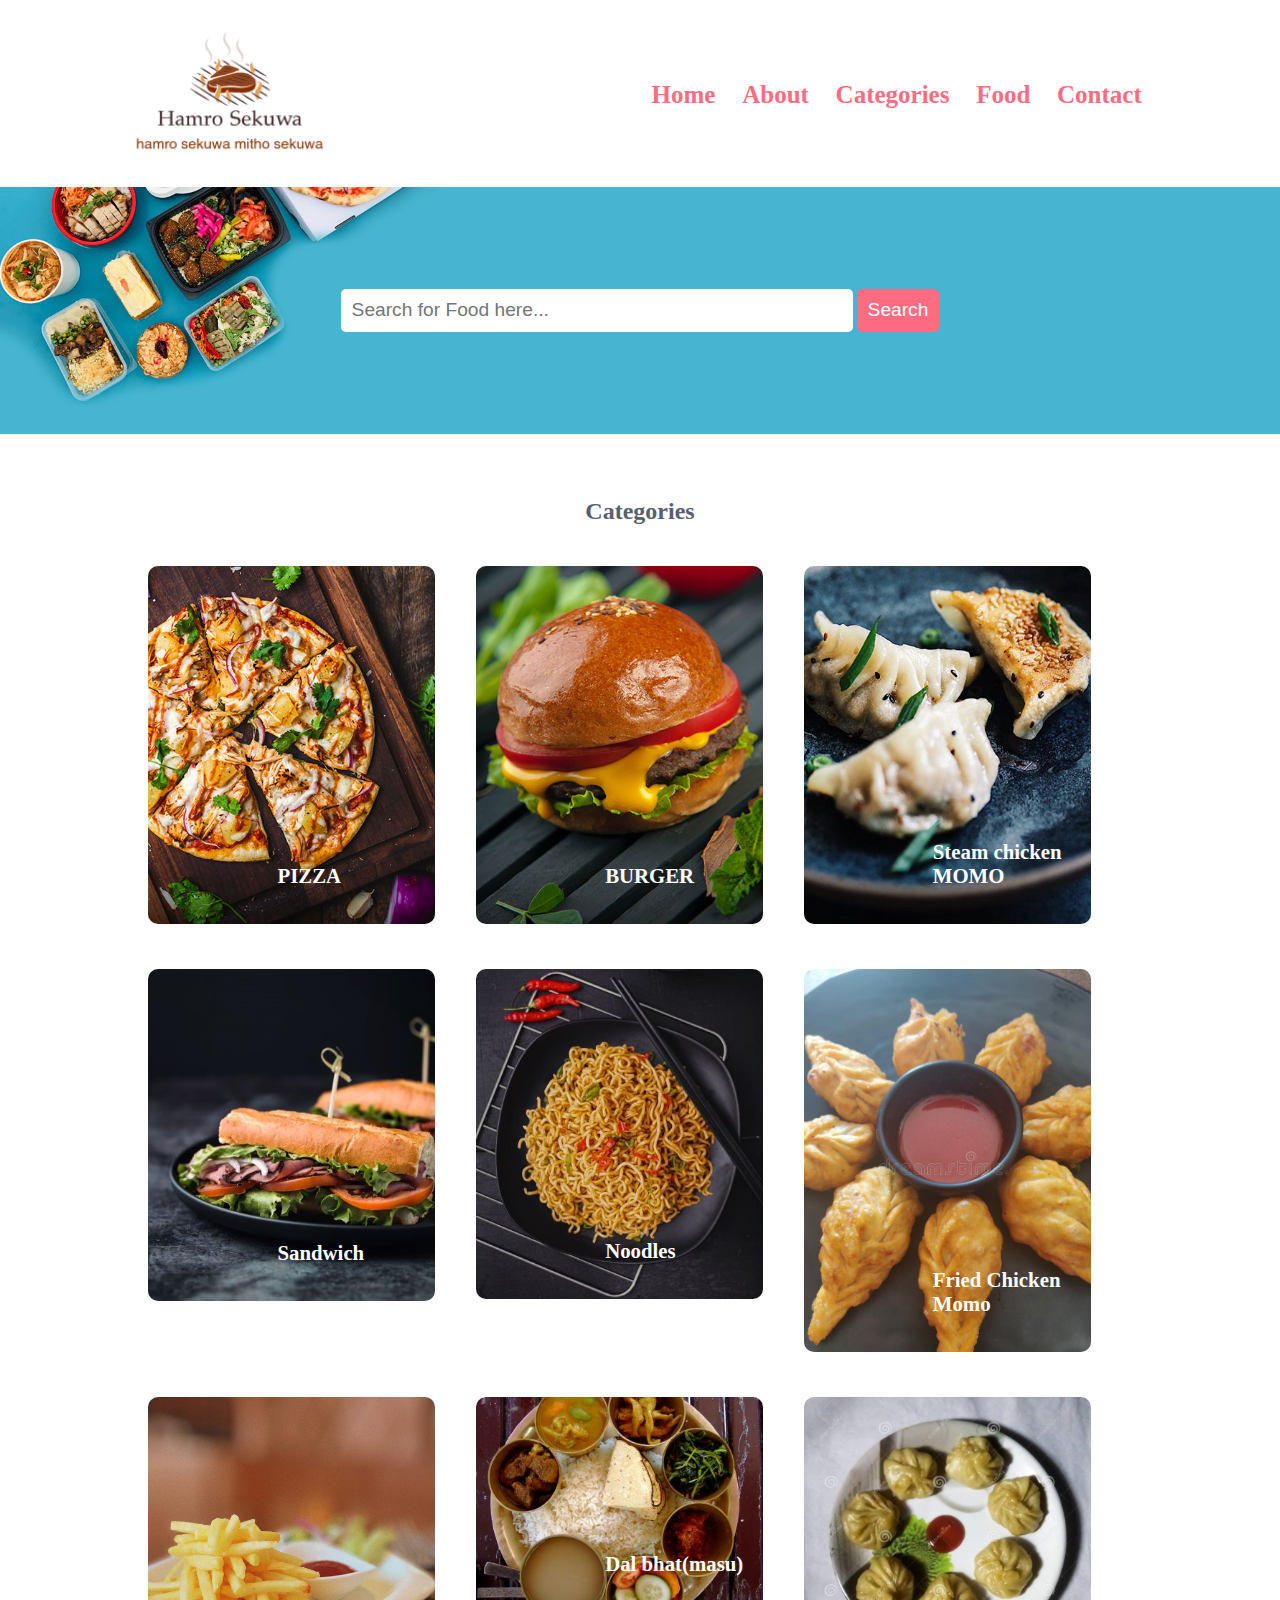
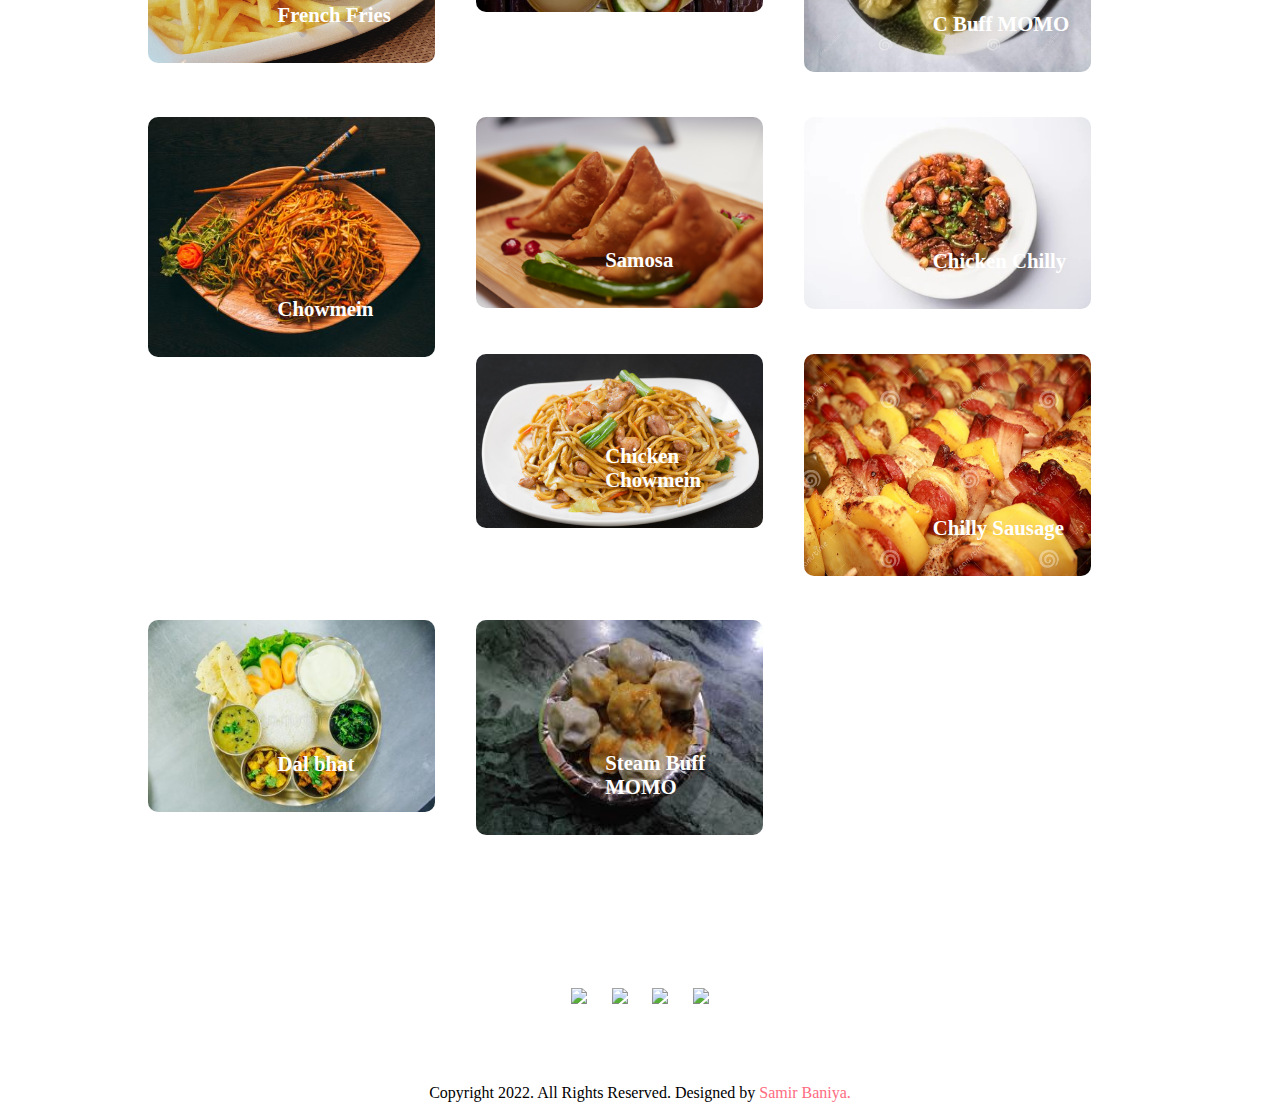
==== Categories.html @ fc998d1d "categories" ====
<!DOCTYPE html>
<html lang="en">

<head>
    <meta charset="UTF-8">
    <meta http-equiv="X-UA-Compatible" content="IE=edge">
    <meta name="viewport" content="width=device-width, initial-scale=1.0">

    <link rel="stylesheet" href="css/style.css">
    <title>Hamro Sekuwa</title>
</head>

<body>
    <!--NavBarSection Begins Here-->
    <section class="navbar">
        <div class="container">
            <div class="logo">
                <img src="images/HamroSekuwaLogo1.png" alt="HamroSekuwalogo" class="img-responsive">
            </div>
            <div class="menu text-right">
                <ul>
                    <li><a href="index.html">Home</a></li>
                    <li><a href="#">About</a></li>
                    <li><a href="Categories.html">Categories</a></li>
                    <li><a href="Food.html">Food</a></li>
                    <li><a href="Contact.html">Contact</a></li>
                </ul>
            </div>
            <div class="clearfix"></div>
        </div>
    </section>
    <!--NavBarSection Ends Here-->

    <!--Search Bar Begins Here-->
    <section class="search text-center">
        <div class="container">
            <form>
                <input type="search" name="search" id="search" placeholder="Search for Food here...">
                <input type="button" value="Search" class="btn btn-primary">
            </form>
        </div>
    </section>
    <!--Search Ends Here-->

    <!--Categories Begins Here-->
    <section class="categories">
        <div class="container">
            <h2 class="text-center">Categories</h2>

            <div class="card float-container">
                <img src="images/pizza.jpg" alt="pizza" class="img-responsive img-rounded">
                <h3 class="float-text text-white">PIZZA</h3>
            </div>

            <div class="card float-container">
                <img src="images/burger.jpg" alt="burger" class="img-responsive img-rounded">
                <h3 class="float-text text-white">BURGER</h3>
            </div>

            <div class="card float-container">
                <img src="images/momo.jpg" alt="Steam chicken MOMO" class="img-responsive img-rounded">
                <h3 class="float-text text-white">Steam chicken MOMO</h3>
            </div>

            <div class="card float-container">
                <img src="images/sandwich.jpg" alt="Sandwitch" class="img-responsive img-rounded">
                <h3 class="float-text text-white">Sandwich</h3>
            </div>

            <div class="card float-container">
                <img src="images/noodles.jpg" alt="Noodles" class="img-responsive img-rounded">
                <h3 class="float-text text-white">Noodles</h3>
            </div>

            <div class="card float-container">
                <img src="images/fried chicken momo.jpg" alt="Fried Chicken Momo" class="img-responsive img-rounded">
                <h3 class="float-text text-white">Fried Chicken Momo</h3>
            </div>

            <div class="card float-container">
                <img src="images/french fries.jpg" alt="French Fries" class="img-responsive img-rounded">
                <h3 class="float-text text-white">French Fries</h3>
            </div>

            <div class="card float-container">
                <img src="images/dal bhat masu.jpg" alt="Dal bhat(masu)" class="img-responsive img-rounded">
                <h3 class="float-text text-white">Dal bhat(masu)</h3>
            </div>

            <div class="card float-container">
                <img src="images/buff momo.jpg" alt="C Buff MOMO" class="img-responsive img-rounded">
                <h3 class="float-text text-white">C Buff MOMO</h3>
            </div>

            <div class="card float-container">
                <img src="images/chowmein.jpg" alt="Chowmein" class="img-responsive img-rounded">
                <h3 class="float-text text-white">Chowmein</h3>
            </div>

            <div class="card float-container">
                <img src="images/samosa.jpg" alt="Samosa" class="img-responsive img-rounded">
                <h3 class="float-text text-white">Samosa</h3>
            </div>

            <div class="card float-container">
                <img src="images/chicken chilly.jpg" alt="Chicken Chilly" class="img-responsive img-rounded">
                <h3 class="float-text text-white">Chicken Chilly</h3>
            </div>

            <div class="card float-container">
                <img src="images/chickenChowmein.jpg" alt="Chicken Chwmein<" class="img-responsive img-rounded">
                <h3 class="float-text text-white">Chicken Chowmein</h3>
            </div>

            <div class="card float-container">
                <img src="images/chillySausage.jpg" alt="Chilly Sausage" class="img-responsive img-rounded">
                <h3 class="float-text text-white">Chilly Sausage</h3>
            </div>

            <div class="card float-container">
                <img src="images/dal bhat.jpg" alt="Dal bhat" class="img-responsive img-rounded">
                <h3 class="float-text text-white">Dal bhat</h3>
            </div>

            <div class="card float-container">
                <img src="images/sbuffmomo.jpg" alt="Steam Buff MOMO" class="img-responsive img-rounded">
                <h3 class="float-text text-white">Steam Buff MOMO</h3>
            </div>

            <div class="clearfix"></div>
        </div>
    </section>
    <!--Categories Ends Here-->

    <!--Social Begins Here-->
    <section class="social text-center">
        <div class="container">
            <ul>
                <li>
                    <a href="#" target=" _blank">
                        <img src="https://img.icons8.com/fluency/48/000000/facebook-new.png"/>
                    </a>
                </li>
                <li>
                    <a href="#" target=" _blank">
                        <img src="https://img.icons8.com/fluency/48/000000/youtube-play.png"/>
                    </a>
                </li>
                <li> 
                    <a href="#" target=" _blank">
                        <img src="https://img.icons8.com/fluency/48/000000/twitter.png"/>
                    </a>
                </li>
                <li>
                    <a href="#" target=" _blank">
                        <img src="https://img.icons8.com/fluency/48/000000/instagram-new.png"/>
                    </a>
                </li>
            </ul>
        </div>
    </section>
    <!--Social Ends Here-->

    <!--Footer Begins Here-->
    <section class="footer text-center">
        <div class="container">
            <p>Copyright 2022. All Rights Reserved.
                Designed by <a href="https://www.facebook.com/samir.baniya.104" target=" _blank">Samir Baniya.</a>
            </p>
        </div>
    </section>
    <!--Footer Ends Here-->

</body>

</html>
---- css/style.css ----
/*
Author : Samir Baniya
Contact : samirbaniya500@gmail.com

/*CSS for All*/
.container {
    width: 80%;
    margin: 0 auto;
    padding: 1%;
}

* {
    margin: 0 0;
    padding: 0 0;
}

.img-responsive {
    width: 100%;
}

.img-rounded{
    border-radius: 10px;
}

.text-right {
    text-align: right;
}

.text-left {
    text-align: left;
}

.text-center {
    text-align: center;
}

.text-white{
    color: white;
}
a {
    text-decoration: none;
    color: #ff6b81;
}
a:hover {
    color: #ff4757;
}
.clearfix {
    clear: both;
    float: none;
}

.btn{
    font-size: 1.2rem;
    border: none;
    padding: 1%;
    border-radius: 5px;
}
.btn-primary{
    color: white;
    background-color: #ff6b81;
}
.btn-primary:hover{
    color: white;
}

h2{
    color: #57606f;
    margin-bottom: 2%;
}
h3{
    font-size: 1.3rem;
}

/*CSS for navbar*/
.logo {
    width: 20%;
    float: left;
}

.menu{
    margin-top: 68px;
    font-size: 25px;
}
.menu ul {
    list-style-type: none;
}

.menu ul li {
    display: inline;
    padding: 0 1%;
    font-weight: bold;
}
/*CSS ofor navbar*/

/* css for search bar  */
.search{
    background-image: url(../images/bg.jpg);
    background-size: cover ;
    background-repeat: no-repeat;
    padding: 7% 0;
    background-position: center;
}

.search input[type=search]{
width: 50%;
border: none;
font-size: 1.2rem;
border-radius: 5px;
padding: 1%;
}

.categories{
padding:4% 0;
}
.card{
    width: 28%;
    margin:2%;
    float: left;
}

.float-container{
    position: relative;
}
.float-text{
    position: absolute;
    left: 45%;
    bottom: 40px;
}

/* CSS for food menu */
.food-menu{
    padding: 4% 0;
    background: whitesmoke;
}
.box{
    width: 43%;
    float: left;
    padding: 2%;
    margin: 1%;
    background: white;
    border-radius: 10px;
}
.box-img{
    width: 20%;
    float: left;
}
.box-desc{
    width: 70%;
    float: left;
    margin: 2%;
}
.item-price{
    font-size: 1.3rem;
    padding: 1% 0;
}
.item-desc{
    font-size: 1rem;
    padding: 1%;
    color: gray;
    padding-bottom: 1%;
}
.social{
    padding: 4% 0;
}
.social ul{
    list-style: none;
}
.social ul li{
    display: inline;
    padding: 0 1%;
}

/* Responsive or Mobile Devices */
@media screen and (max-width: 728px) {
    .logo{
        width: 80%;
        float: none;
        padding: 1% 0;
    }
    .menu{
        width: 90%;
        font-size: 1rem;
        float: none;
        text-align: center!important;
        font-weight: unset;
    }
    .search{
        padding: 10% 0;
    }
    .search input[type=search]{
        width: 90%;
        padding: 2% 0;
        margin: 4% 0;
        font-size: 1rem;
        line-height: 10px;
    }
    .btn{
        width: 90%;
    }
    .categories{
        padding: 10% 0;
    }
    .card{
        width: 90%;
        padding: 0 5%;
    }
    .float-text{
        left: 40%;
    }
    .food-menu{
        padding: 10% 0;
    }
}
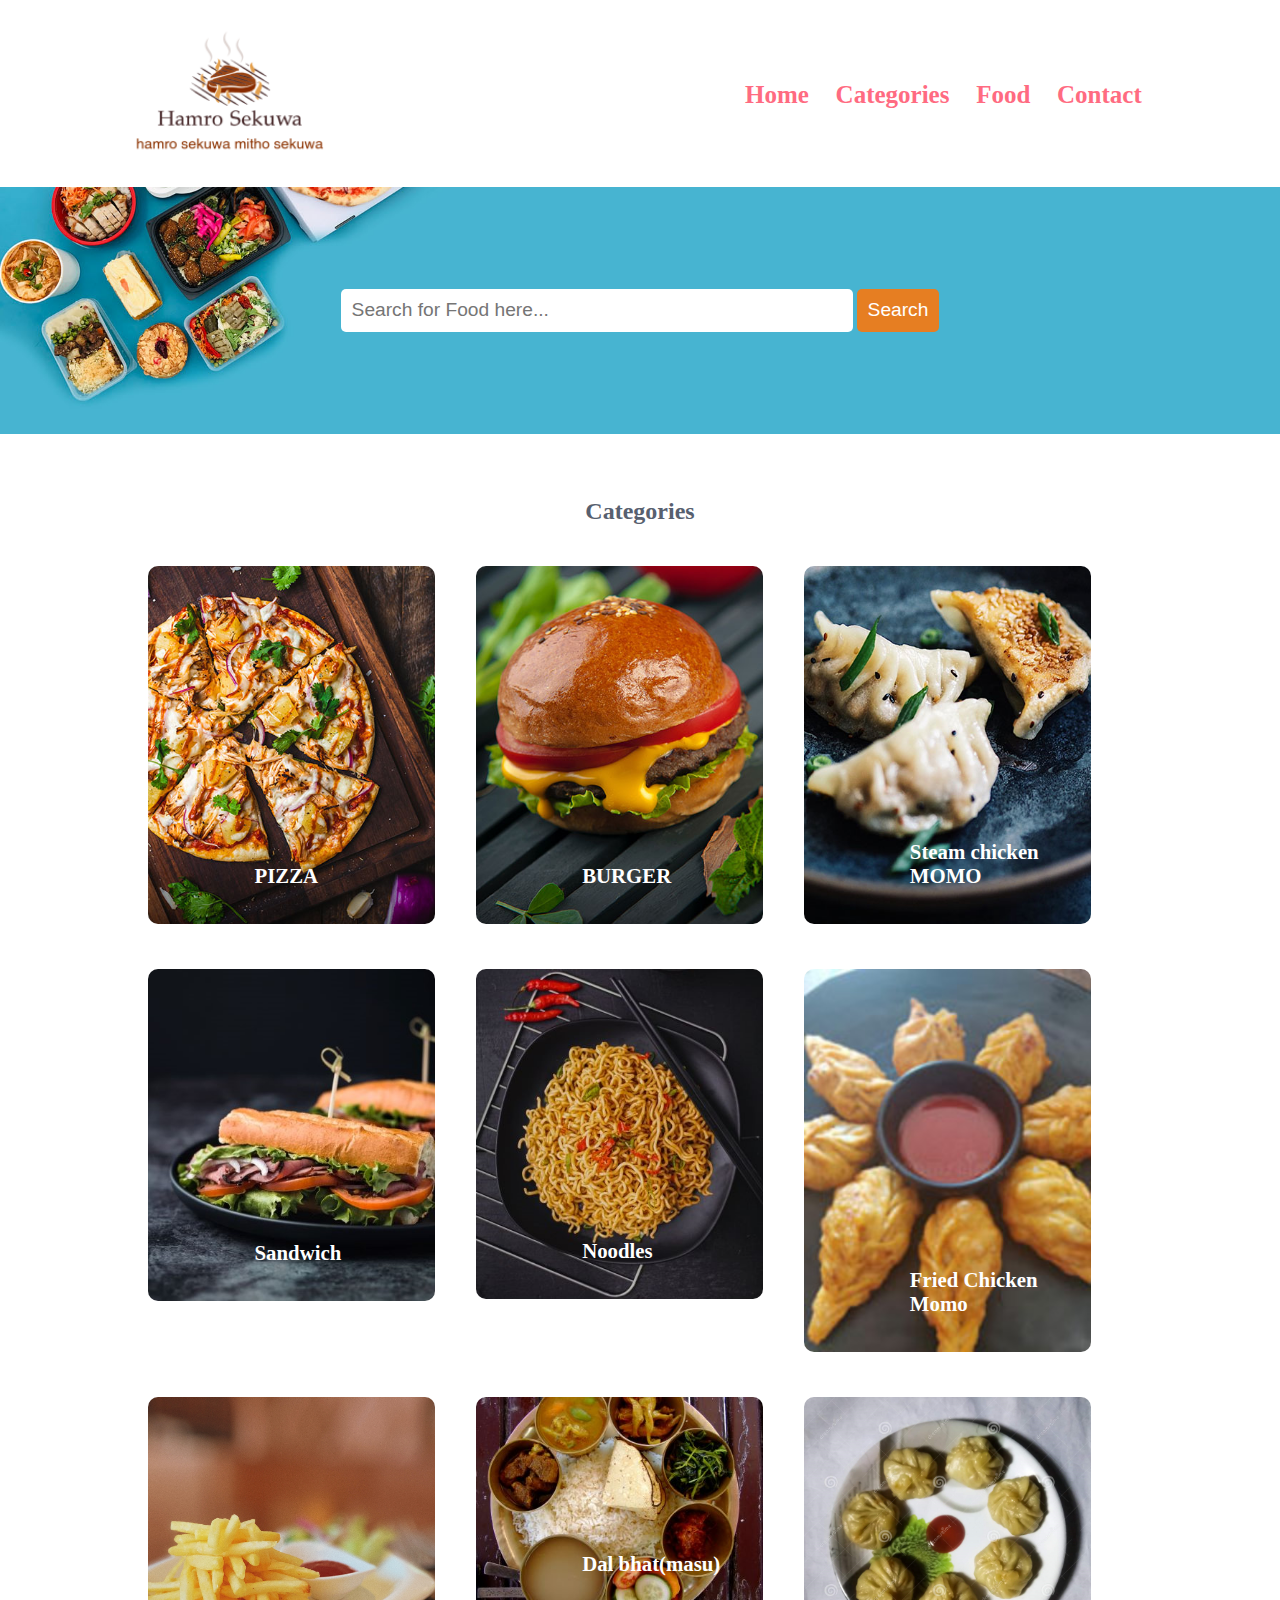
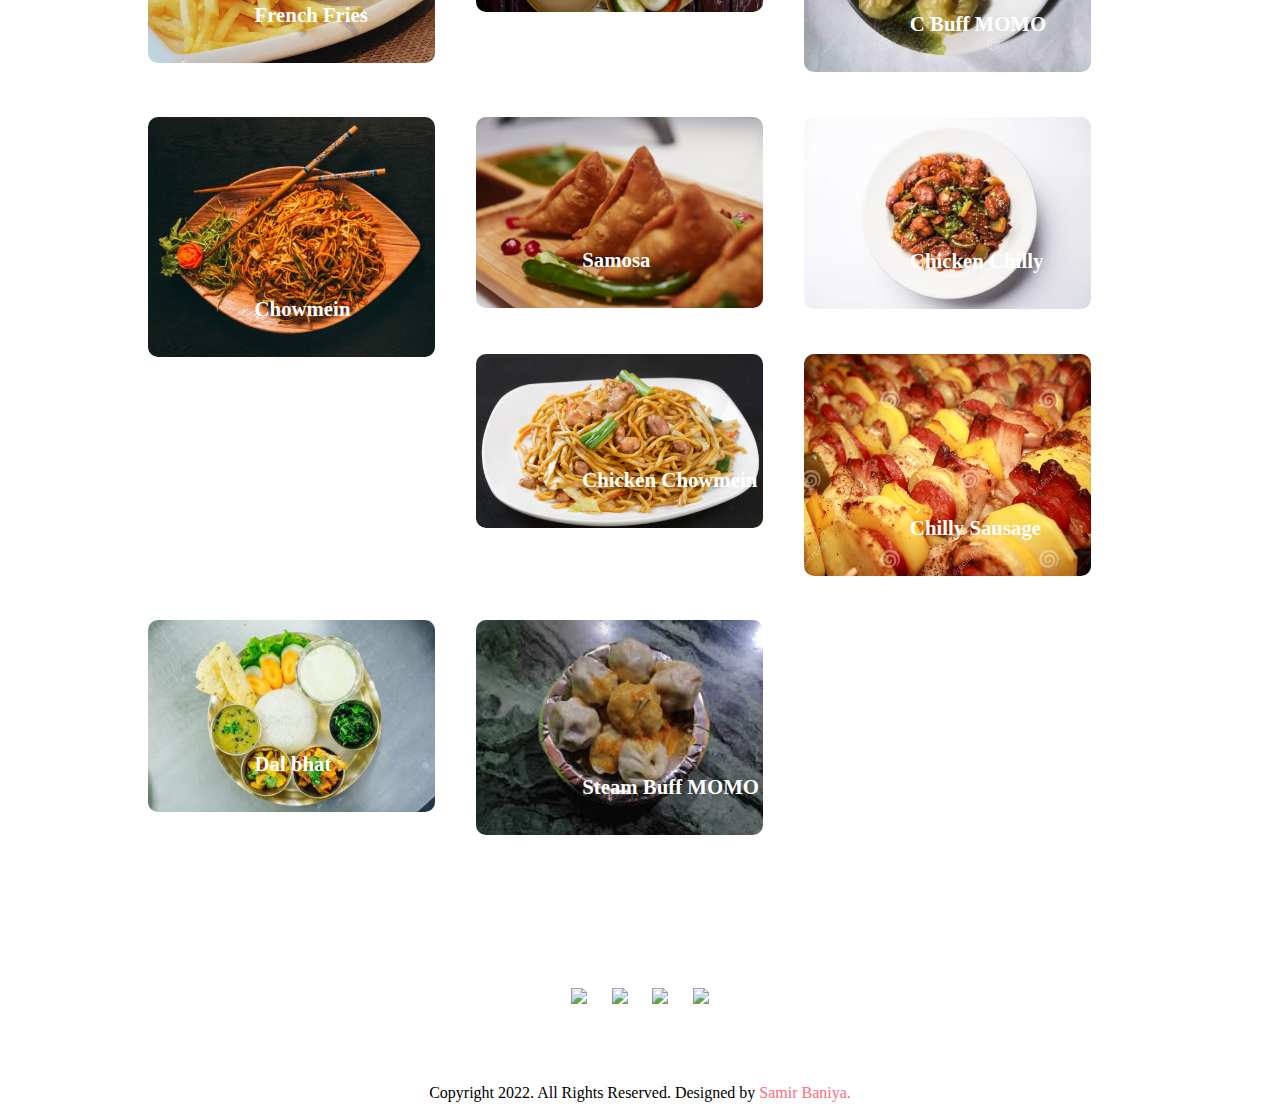
==== commit 885918ea: "added contact" ====
--- a/Categories.html
+++ b/Categories.html
@@ -7,7 +7,7 @@
     <meta name="viewport" content="width=device-width, initial-scale=1.0">
 
     <link rel="stylesheet" href="css/style.css">
-    <title>Hamro Sekuwa</title>
+    <title>Hamro Sekuwa/catagories</title>
 </head>
 
 <body>
@@ -20,7 +20,6 @@
             <div class="menu text-right">
                 <ul>
                     <li><a href="index.html">Home</a></li>
-                    <li><a href="#">About</a></li>
                     <li><a href="Categories.html">Categories</a></li>
                     <li><a href="Food.html">Food</a></li>
                     <li><a href="Contact.html">Contact</a></li>
@@ -73,7 +72,7 @@
             </div>
 
             <div class="card float-container">
-                <img src="images/fried chicken momo.jpg" alt="Fried Chicken Momo" class="img-responsive img-rounded">
+                <img src="images/1fried chicken momo.jpg" alt="Fried Chicken Momo" class="img-responsive img-rounded">
                 <h3 class="float-text text-white">Fried Chicken Momo</h3>
             </div>
 
@@ -137,23 +136,23 @@
         <div class="container">
             <ul>
                 <li>
-                    <a href="#" target=" _blank">
-                        <img src="https://img.icons8.com/fluency/48/000000/facebook-new.png"/>
+                    <a href="https://www.facebook.com/samir.baniya.104" target=" _blank">
+                        <img class="fb-img" src="https://img.icons8.com/fluency/48/000000/facebook-new.png"/>
                     </a>
                 </li>
                 <li>
-                    <a href="#" target=" _blank">
-                        <img src="https://img.icons8.com/fluency/48/000000/youtube-play.png"/>
+                    <a href="https://www.youtube.com/channel/UCOavj2A6g98P4t_ImSCI_5Q" target=" _blank">
+                        <img class="yt-img" src="https://img.icons8.com/fluency/48/000000/youtube-play.png"/>
                     </a>
                 </li>
                 <li> 
-                    <a href="#" target=" _blank">
-                        <img src="https://img.icons8.com/fluency/48/000000/twitter.png"/>
+                    <a href="#">
+                        <img class="twit-img" src="https://img.icons8.com/fluency/48/000000/twitter.png"/>
                     </a>
                 </li>
                 <li>
-                    <a href="#" target=" _blank">
-                        <img src="https://img.icons8.com/fluency/48/000000/instagram-new.png"/>
+                    <a href="https://www.instagram.com/samir_baniya_/" target=" _blank">
+                        <img class="insta-img" src="https://img.icons8.com/fluency/48/000000/instagram-new.png"/>
                     </a>
                 </li>
             </ul>
--- a/css/style.css
+++ b/css/style.css
@@ -57,10 +57,11 @@
 }
 .btn-primary{
     color: white;
-    background-color: #ff6b81;
+    background-color: #e67e22;
 }
 .btn-primary:hover{
     color: white;
+    background-color: #d35400;
 }
 
 h2{
@@ -116,6 +117,10 @@
     width: 28%;
     margin:2%;
     float: left;
+    transition: 0.8s;
+}
+.card:hover{
+    transform: scale(1.08);
 }
 
 .float-container{
@@ -123,7 +128,7 @@
 }
 .float-text{
     position: absolute;
-    left: 45%;
+    left: 37%;
     bottom: 40px;
 }
 
@@ -139,6 +144,12 @@
     margin: 1%;
     background: white;
     border-radius: 10px;
+    box-shadow: 0 4px 8px 0 rgba(0, 0, 0, 0.2), 0 6px 20px 0 rgba(0, 0, 0, 0.19);
+}
+
+.box:hover{
+    transition: 1s;
+    transform: scale(1.05);
 }
 .box-img{
     width: 20%;
@@ -163,11 +174,63 @@
     padding: 4% 0;
 }
 .social ul{
-    list-style: none;
+    list-style-type: none;
 }
 .social ul li{
     display: inline;
     padding: 0 1%;
+}
+
+
+.fb-img:hover{
+    background-color: #0680dd;
+    border-radius: 10px;
+}
+
+.yt-img:hover{
+    background-color: #ea2f3e;
+    border-radius: 5px;
+}
+
+.twit-img:hover{
+    background-color: rgb(131 202 245 / 1);
+    border-radius: 10px;
+}
+
+.insta-img:hover{
+    background-color: #ea496a;
+    border-radius: 10px;
+}
+.contact-heading{
+    padding:3% 0;
+}
+.form-horizontal{
+    width: 60%;
+    margin: 4% auto;
+    padding: 1%;
+    background-color: whitesmoke;
+    box-shadow: 0 4px 8px 0 rgba(0, 0, 0, 0.2), 0 6px 20px 0 rgba(0, 0, 0, 0.19);
+}
+
+.form-horizontal label{
+    width: 100%;
+    padding: 10% 0;
+    margin: 14% 0;
+    font-size: 1.2rem;
+    font-weight: bold;
+}
+.form-control{
+    border: none;
+    width: 98%;
+    font-size: 1.5rem;
+    border-radius: 5px;
+    padding: 1%;
+    margin: 1% auto;
+}
+.form-horizontal button{
+    width: 50%;
+    margin-left: 26%;
+    margin-top: 2%;
 }
 
 /* Responsive or Mobile Devices */
@@ -176,14 +239,24 @@
         width: 80%;
         float: none;
         padding: 1% 0;
+        left: 40%;
     }
     .menu{
-        width: 90%;
+        width: 100%;
         font-size: 1rem;
         float: none;
         text-align: center!important;
         font-weight: unset;
     }
+    .box{
+        width: 90%;
+        padding: 4%;
+        margin-bottom: 15px;
+    }
+
+    .h2{
+        padding: 10% 0;
+    }
     .search{
         padding: 10% 0;
     }
@@ -210,4 +283,7 @@
     .food-menu{
         padding: 10% 0;
     }
+    .social{
+        padding: 10% 0;
+    }
 }